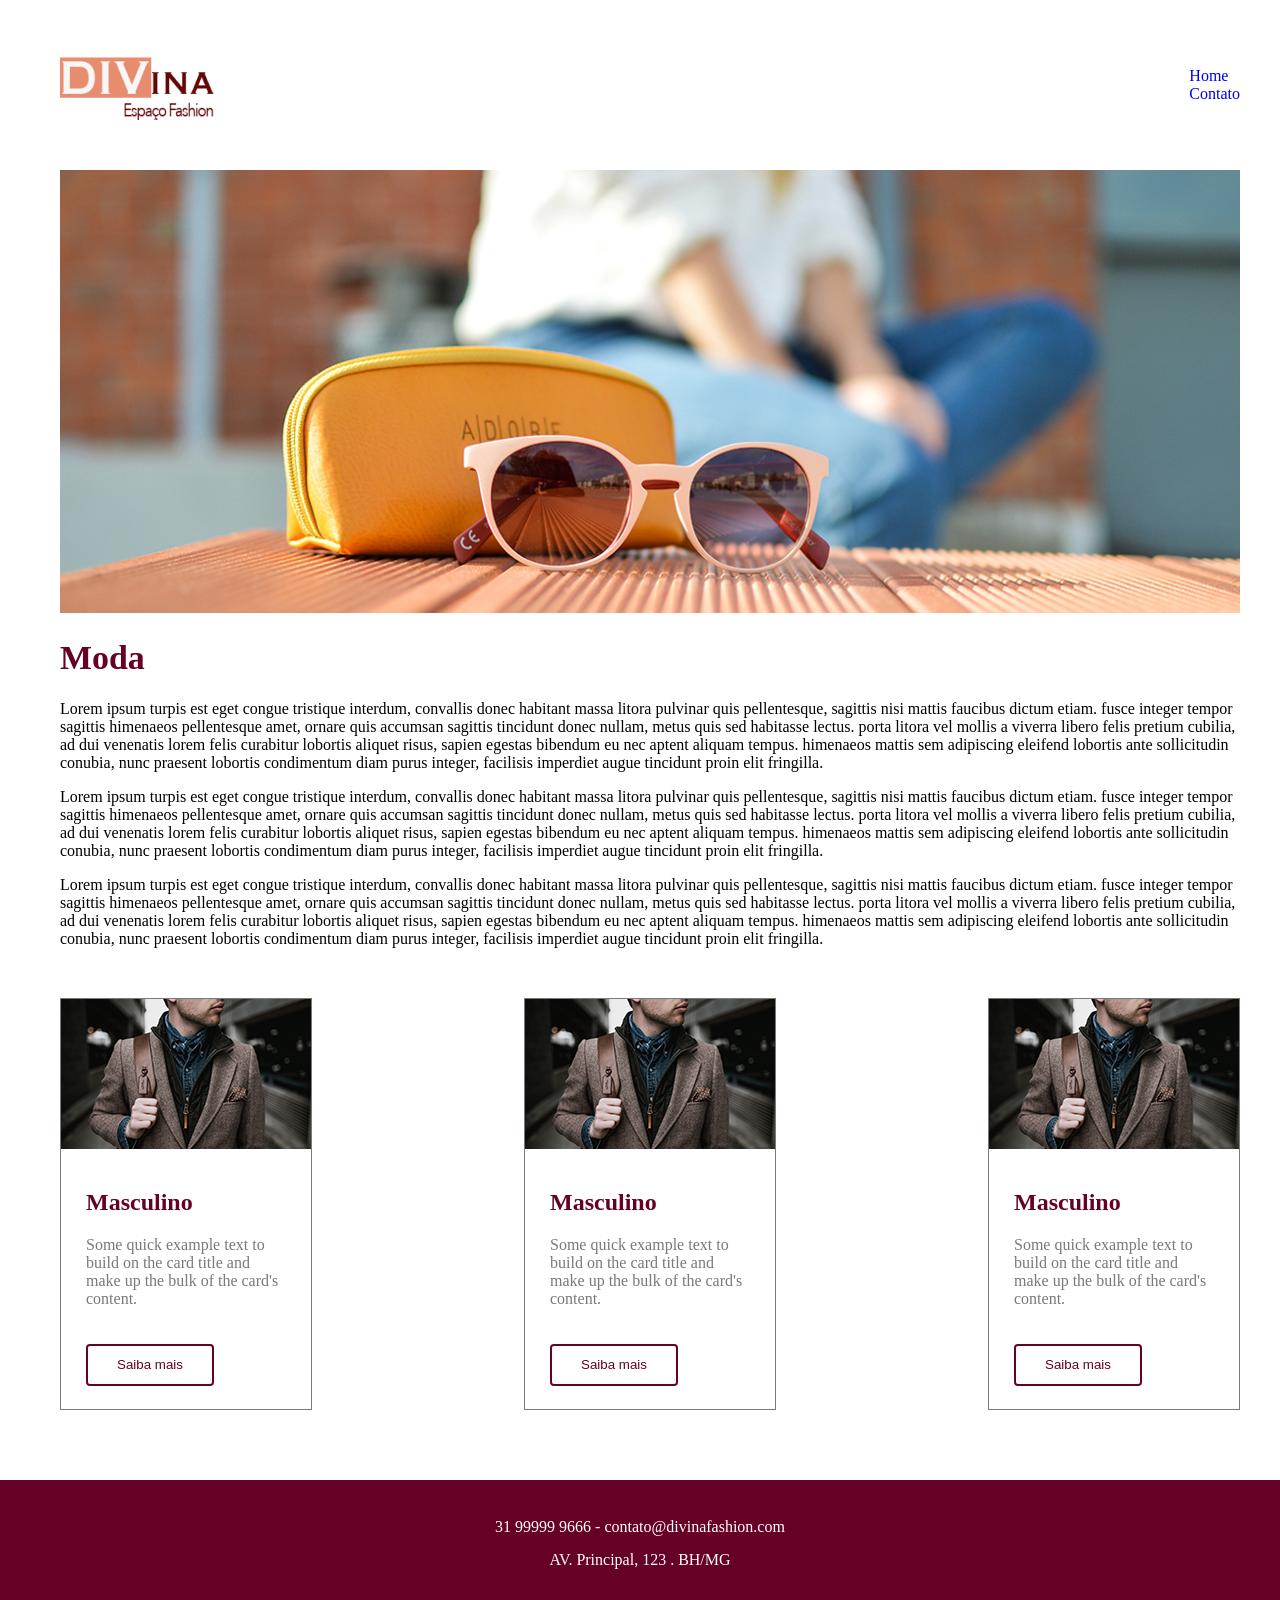
==== home.html @ 15f26ce1 "First commit" ====
<!DOCTYPE html>
<html lang="pt-BR">
<head>
    <meta charset="UTF-8">
    <meta http-equiv="X-UA-Compatible" content="IE=edge">
    <meta name="viewport" content="width=device-width, initial-scale=1.0">
    <title>Divina</title>
    <link rel="stylesheet" href="home.css">
</head>

<body>


    <header class="header container">
        <img src="logo 1.png" alt="Divina Logo">
        <nav class="listas">
            <ul>
                <li><a href="#">Home</a></li>
                <li><a href="contato.html">Contato</a></li>
            </ul>
        </nav>
    </header>

        <main class="conteudo-p container">
            <img src="banner-home 1.png" alt="Banner Divina">
            <h1>Moda</h1>
            <p>Lorem ipsum turpis est eget congue tristique interdum, convallis donec habitant massa litora pulvinar quis
                pellentesque, sagittis nisi mattis faucibus dictum etiam. fusce integer tempor sagittis himenaeos pellentesque
                amet, ornare quis accumsan sagittis tincidunt donec nullam, metus quis sed habitasse lectus. porta litora vel
                mollis a viverra libero felis pretium cubilia, ad dui venenatis lorem felis curabitur lobortis aliquet risus,
                sapien egestas bibendum eu nec aptent aliquam tempus. himenaeos mattis sem adipiscing eleifend lobortis ante
                sollicitudin conubia, nunc praesent lobortis condimentum diam purus integer, facilisis imperdiet augue tincidunt
                proin elit fringilla.</p>

                <p>Lorem ipsum turpis est eget congue tristique interdum, convallis donec habitant massa litora pulvinar quis
                pellentesque, sagittis nisi mattis faucibus dictum etiam. fusce integer tempor sagittis himenaeos pellentesque
                amet, ornare quis accumsan sagittis tincidunt donec nullam, metus quis sed habitasse lectus. porta litora vel
                mollis a viverra libero felis pretium cubilia, ad dui venenatis lorem felis curabitur lobortis aliquet risus,
                sapien egestas bibendum eu nec aptent aliquam tempus. himenaeos mattis sem adipiscing eleifend lobortis ante
                sollicitudin conubia, nunc praesent lobortis condimentum diam purus integer, facilisis imperdiet augue tincidunt
                proin elit fringilla.</p>

                <p>Lorem ipsum turpis est eget congue tristique interdum, convallis donec habitant massa litora pulvinar quis
                pellentesque, sagittis nisi mattis faucibus dictum etiam. fusce integer tempor sagittis himenaeos pellentesque
                amet, ornare quis accumsan sagittis tincidunt donec nullam, metus quis sed habitasse lectus. porta litora vel
                mollis a viverra libero felis pretium cubilia, ad dui venenatis lorem felis curabitur lobortis aliquet risus,
                sapien egestas bibendum eu nec aptent aliquam tempus. himenaeos mattis sem adipiscing eleifend lobortis ante
                sollicitudin conubia, nunc praesent lobortis condimentum diam purus integer, facilisis imperdiet augue tincidunt
                proin elit fringilla.</p>
        </main>

        <article class="cartoes container">

            <div class="cartao">
                <img src="masc 1.png" alt="cartão Homem">
                <div class="texto-cartao">
                    <h2>Masculino</h2>
                    <p>Some quick example text to build on the card title and make up the bulk of the card's content.</p>
                    <button>Saiba mais</button>
                </div>
                
            </div>
            <div class="cartao">
                <img src="masc 1.png" alt="cartão Homem">
                <div class="texto-cartao">
                    <h2>Masculino</h2>
                    <p>Some quick example text to build on the card title and make up the bulk of the card's content.</p>
                    <button>Saiba mais</button>
                </div>
                
            </div>
            <div class="cartao">
                <img src="masc 1.png" alt="cartão Homem">
                <div class="texto-cartao">
                    <h2>Masculino</h2>
                    <p>Some quick example text to build on the card title and make up the bulk of the card's content.</p>
                    <button>Saiba mais</button>
                </div>
                
            </div>
        </article>

        <footer class="ed-footer">
            <div class="conteudo-footer">
                <p>31 99999 9666 - contato@divinafashion.com</p>
                <p>AV. Principal, 123 . BH/MG</p>
            </div>
        </footer>
</body>
</html>
---- home.css ----
:root{
    --cinzae: #6c6969;
    --cinzac: #7d7777;
    --vinho: #660027;
}
/* Css Body */

body{
    font-family: 'Roboto';
    font-size: 0,875rem;
    margin: 0;
    padding: 0 auto;
}

.container{
    box-sizing: border-box;
    max-width: 1200px;
    padding-left: 20px;
    margin-right: 20px;
    margin-left: auto;
    margin-right: auto;
    margin-top: 50px;
    
}
ul,
li{
    list-style: none;
}

a{
    text-decoration: none;
}
/* Css Header */

header{
    display: flex;
    justify-content: space-between;
    align-items: center;
    width: 1200;
}

.lista ul li a{
    color: black;
}

.lista ul{
    display: flex;
    gap: 25px;
}

@media(max-width: 800px){
    .header{
        display: flex;
        width: 200px;
        align-items: flex-start;
        flex-direction: column;
    }
    .lista ul{
        display: flex;
        flex-direction: column;
        align-items: flex-start;
    }
}

/* Css principal do home(conteudos) */

.conteudo-p img{width: 100%;}

.conteudo-p h1{
    font-size: 2.12rem;
    font-weight: bold;
    color: var(--vinho)
}

@media(max-width: 840px){
    .conteudo-p{
        width: 600px;
    }
}
@media(max-width:428px){
    .conteudo-p{
        width: 320px;
    }
    .conteudo-p img {
        display: none;
    }
}

/* Css dos cartões */

.cartoes{
    display: flex;
    justify-content: space-between;

}
.cartao{
    width: 250px;
    height: 410px;
    border: 1px solid var(--cinzac);
}

.texto-cartao h2{
    font-size: 1.5rem;
    color: var(--vinho);
}

.texto-cartao button{
    margin-top: 20px;
    width: 128px;
    height: 42px;
    background: #FFFFFF;
    border: 2px solid var(--vinho);
    border-radius: 4px;
    color: var(--vinho);
    cursor: pointer;
}
.texto-cartao p{
    color: var(--cinzac);
}

.texto-cartao{
    padding: 16px 23px 40px 25px;
}

@media (max-width: 834px) {
    .cartoes {
      display: flex;
      flex-wrap: wrap;
      width: 595px;
      gap: 38px;
    }
  }
  
  @media (max-width: 428px) {
    .cartoes {
      width: 320px;
      display: flex;
      flex-direction: column;
      justify-content: center;
      align-items: center;
    }
  }

/* CSS footer */

.ed-footer{
    margin-top: 70px;
    height: 120px;
    background: var(--vinho);
}

.conteudo-footer{
    display: flex;
    align-items: center;
    padding-top: 30px;
    flex-direction: column;

}

.conteudo-footer p{
    line-height: 1px;
    color: white;
}

.ed-footer-contact{
    display: none;
  margin-top: 70px;
  height: 120px;
  background: var(--vinho);
}
@media (max-width: 428px) {
    .ed-footer-contact {
      display: block;
    }
  }
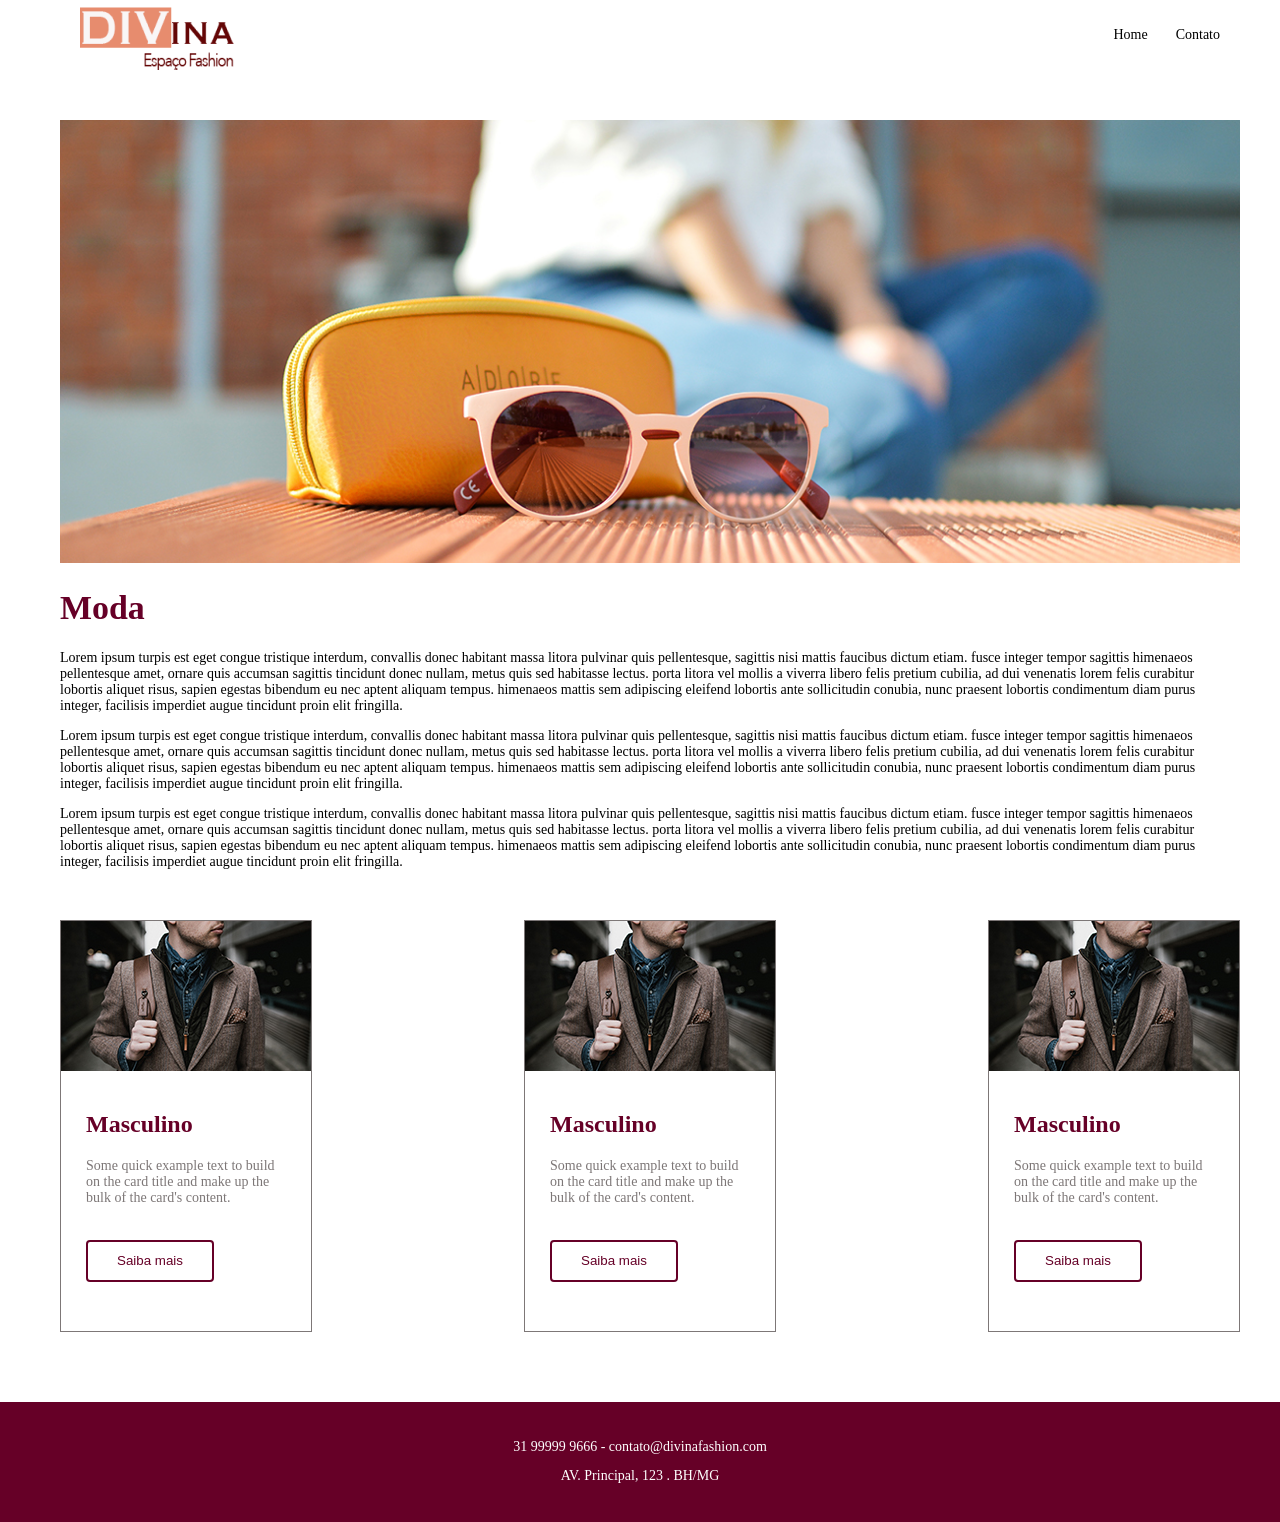
==== commit 86add366: "first commit" ====
--- a/home.html
+++ b/home.html
@@ -5,14 +5,14 @@
     <meta http-equiv="X-UA-Compatible" content="IE=edge">
     <meta name="viewport" content="width=device-width, initial-scale=1.0">
     <title>Divina</title>
-    <link rel="stylesheet" href="home.css">
+    <link rel="stylesheet" href="style.css">
 </head>
 
 <body>
 
 
     <header class="header container">
-        <img src="logo 1.png" alt="Divina Logo">
+        <img src="imagens/logo 1.png" alt="Divina Logo">
         <nav class="listas">
             <ul>
                 <li><a href="#">Home</a></li>
@@ -22,7 +22,7 @@
     </header>
 
         <main class="conteudo-p container">
-            <img src="banner-home 1.png" alt="Banner Divina">
+            <img src="imagens/banner-home 1.png" alt="Banner Divina">
             <h1>Moda</h1>
             <p>Lorem ipsum turpis est eget congue tristique interdum, convallis donec habitant massa litora pulvinar quis
                 pellentesque, sagittis nisi mattis faucibus dictum etiam. fusce integer tempor sagittis himenaeos pellentesque
@@ -52,7 +52,7 @@
         <article class="cartoes container">
 
             <div class="cartao">
-                <img src="masc 1.png" alt="cartão Homem">
+                <img src="imagens/masc 1.png" alt="cartão Homem">
                 <div class="texto-cartao">
                     <h2>Masculino</h2>
                     <p>Some quick example text to build on the card title and make up the bulk of the card's content.</p>
@@ -61,7 +61,7 @@
                 
             </div>
             <div class="cartao">
-                <img src="masc 1.png" alt="cartão Homem">
+                <img src="imagens/masc 1.png" alt="cartão Homem">
                 <div class="texto-cartao">
                     <h2>Masculino</h2>
                     <p>Some quick example text to build on the card title and make up the bulk of the card's content.</p>
@@ -70,7 +70,7 @@
                 
             </div>
             <div class="cartao">
-                <img src="masc 1.png" alt="cartão Homem">
+                <img src="imagens/masc 1.png" alt="cartão Homem">
                 <div class="texto-cartao">
                     <h2>Masculino</h2>
                     <p>Some quick example text to build on the card title and make up the bulk of the card's content.</p>
--- a/style.css
+++ b/style.css
@@ -0,0 +1,6 @@
+/* CSS da home */
+@import url(home.css);
+
+/* CSS do contato */
+@import url(contato.css);
+
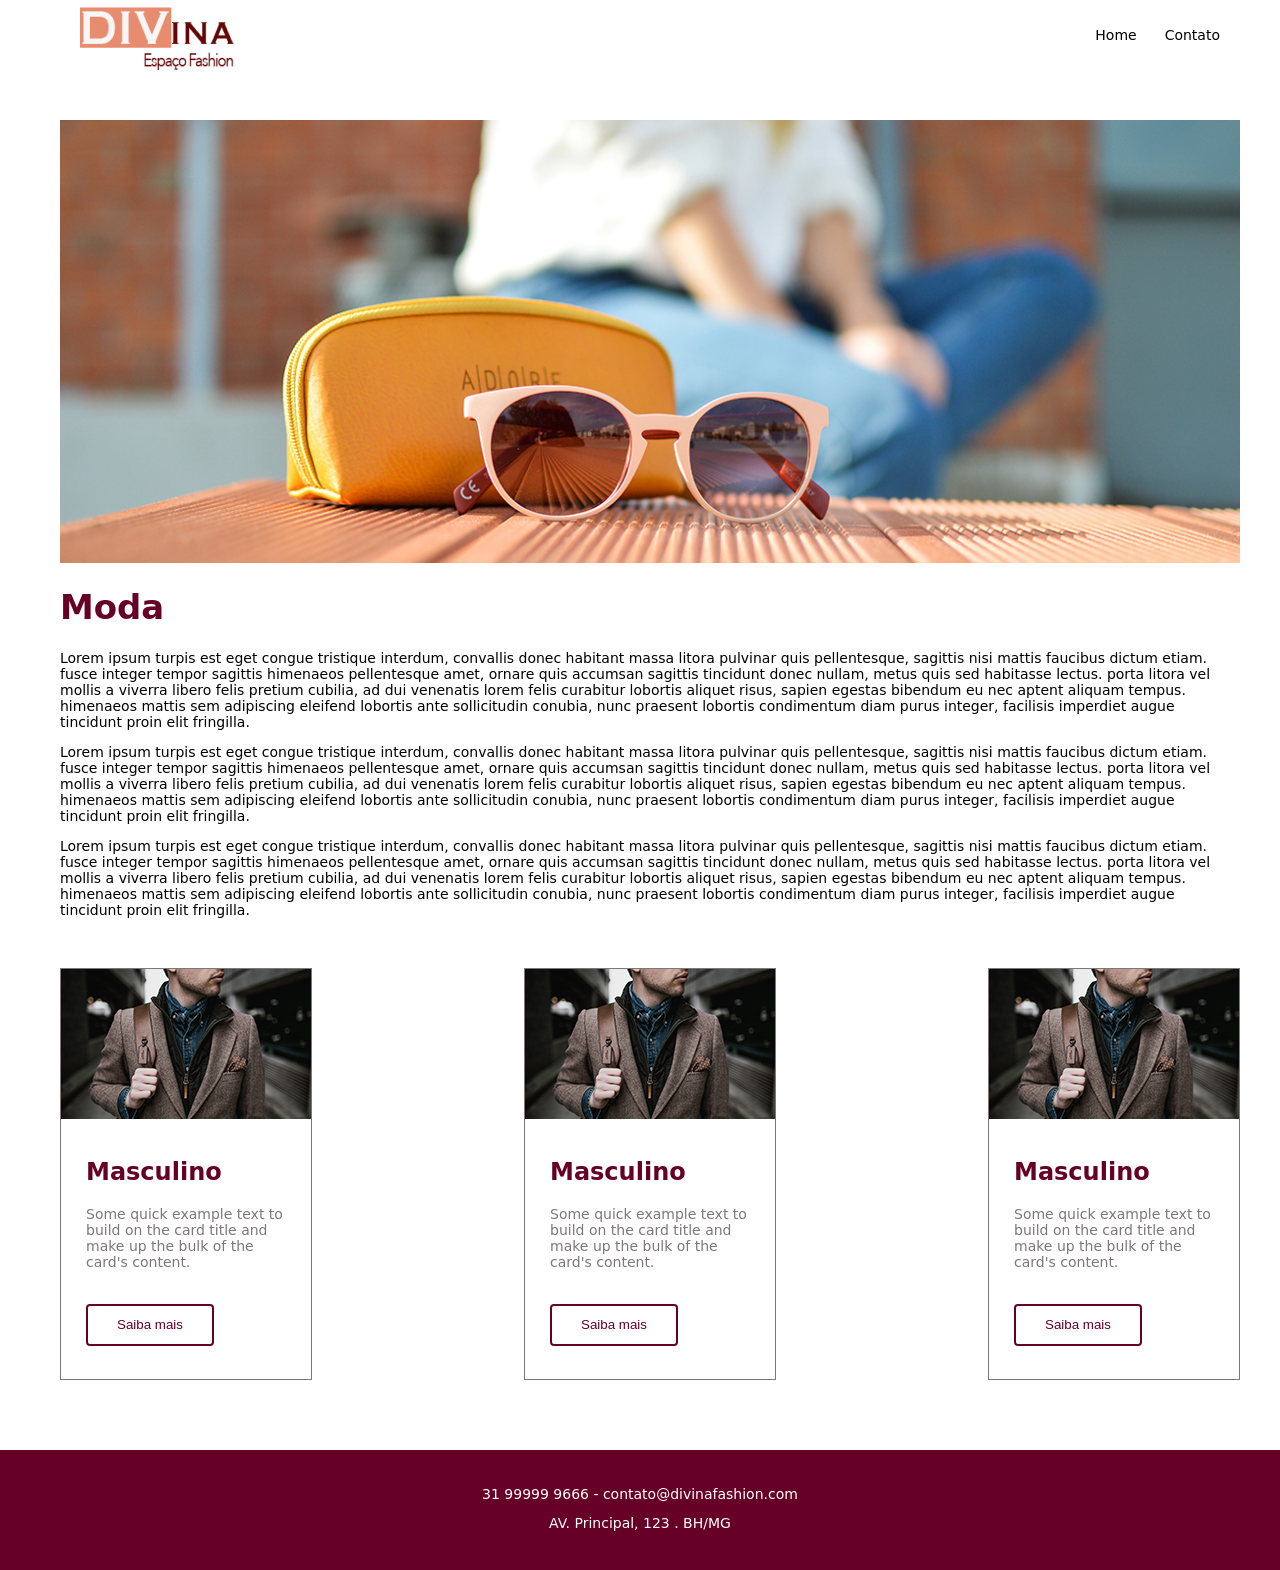
==== commit 37a57924: "First commit" ====
--- a/home.html
+++ b/home.html
@@ -5,7 +5,7 @@
     <meta http-equiv="X-UA-Compatible" content="IE=edge">
     <meta name="viewport" content="width=device-width, initial-scale=1.0">
     <title>Divina</title>
-    <link rel="stylesheet" href="style.css">
+    <link rel="stylesheet" href="css/style.css">
 </head>
 
 <body>
--- a/css/style.css
+++ b/css/style.css
@@ -0,0 +1,6 @@
+/* CSS da home */
+@import url(home.css);
+
+/* CSS do contato */
+@import url(contato.css);
+
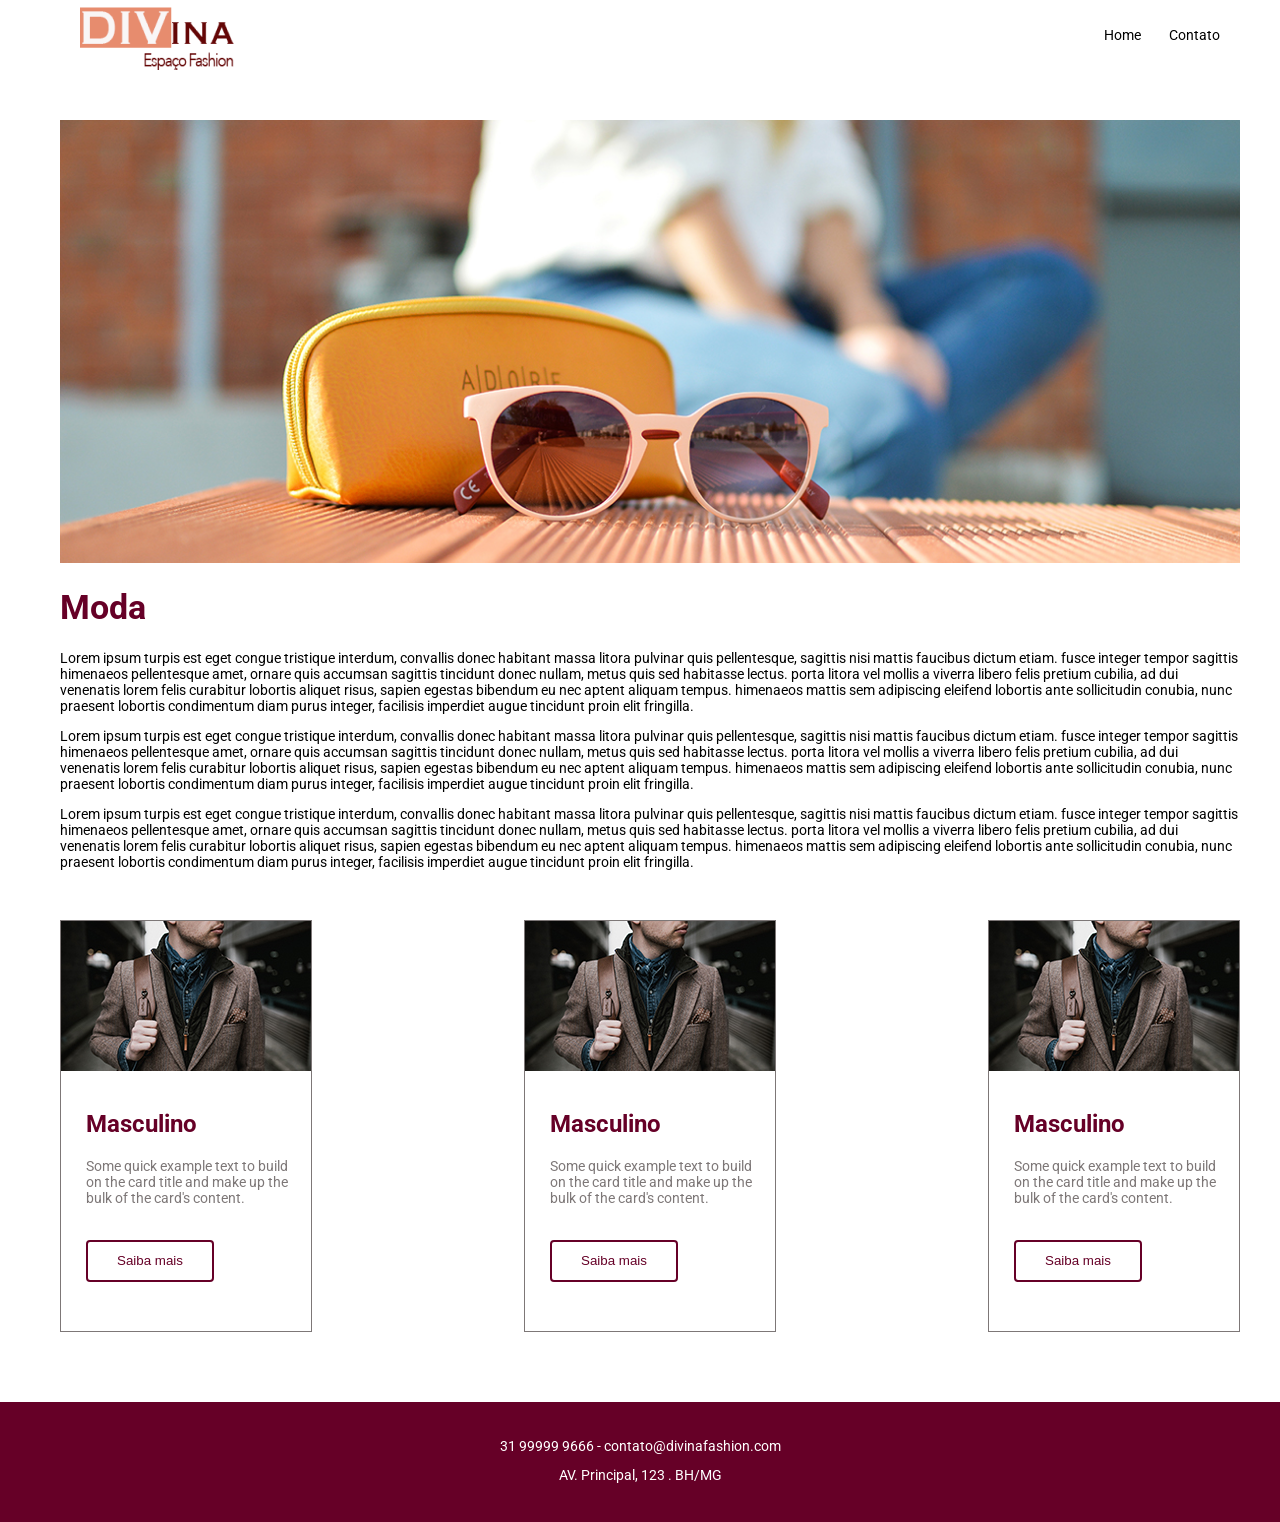
==== commit 434f6d4e: "First commit" ====
--- a/home.html
+++ b/home.html
@@ -6,6 +6,10 @@
     <meta name="viewport" content="width=device-width, initial-scale=1.0">
     <title>Divina</title>
     <link rel="stylesheet" href="css/style.css">
+    <link rel="preconnect" href="https://fonts.googleapis.com">
+    <link rel="preconnect" href="https://fonts.gstatic.com" crossorigin>
+    <link href="https://fonts.googleapis.com/css2?family=Roboto&display=swap" rel="stylesheet">
+
 </head>
 
 <body>
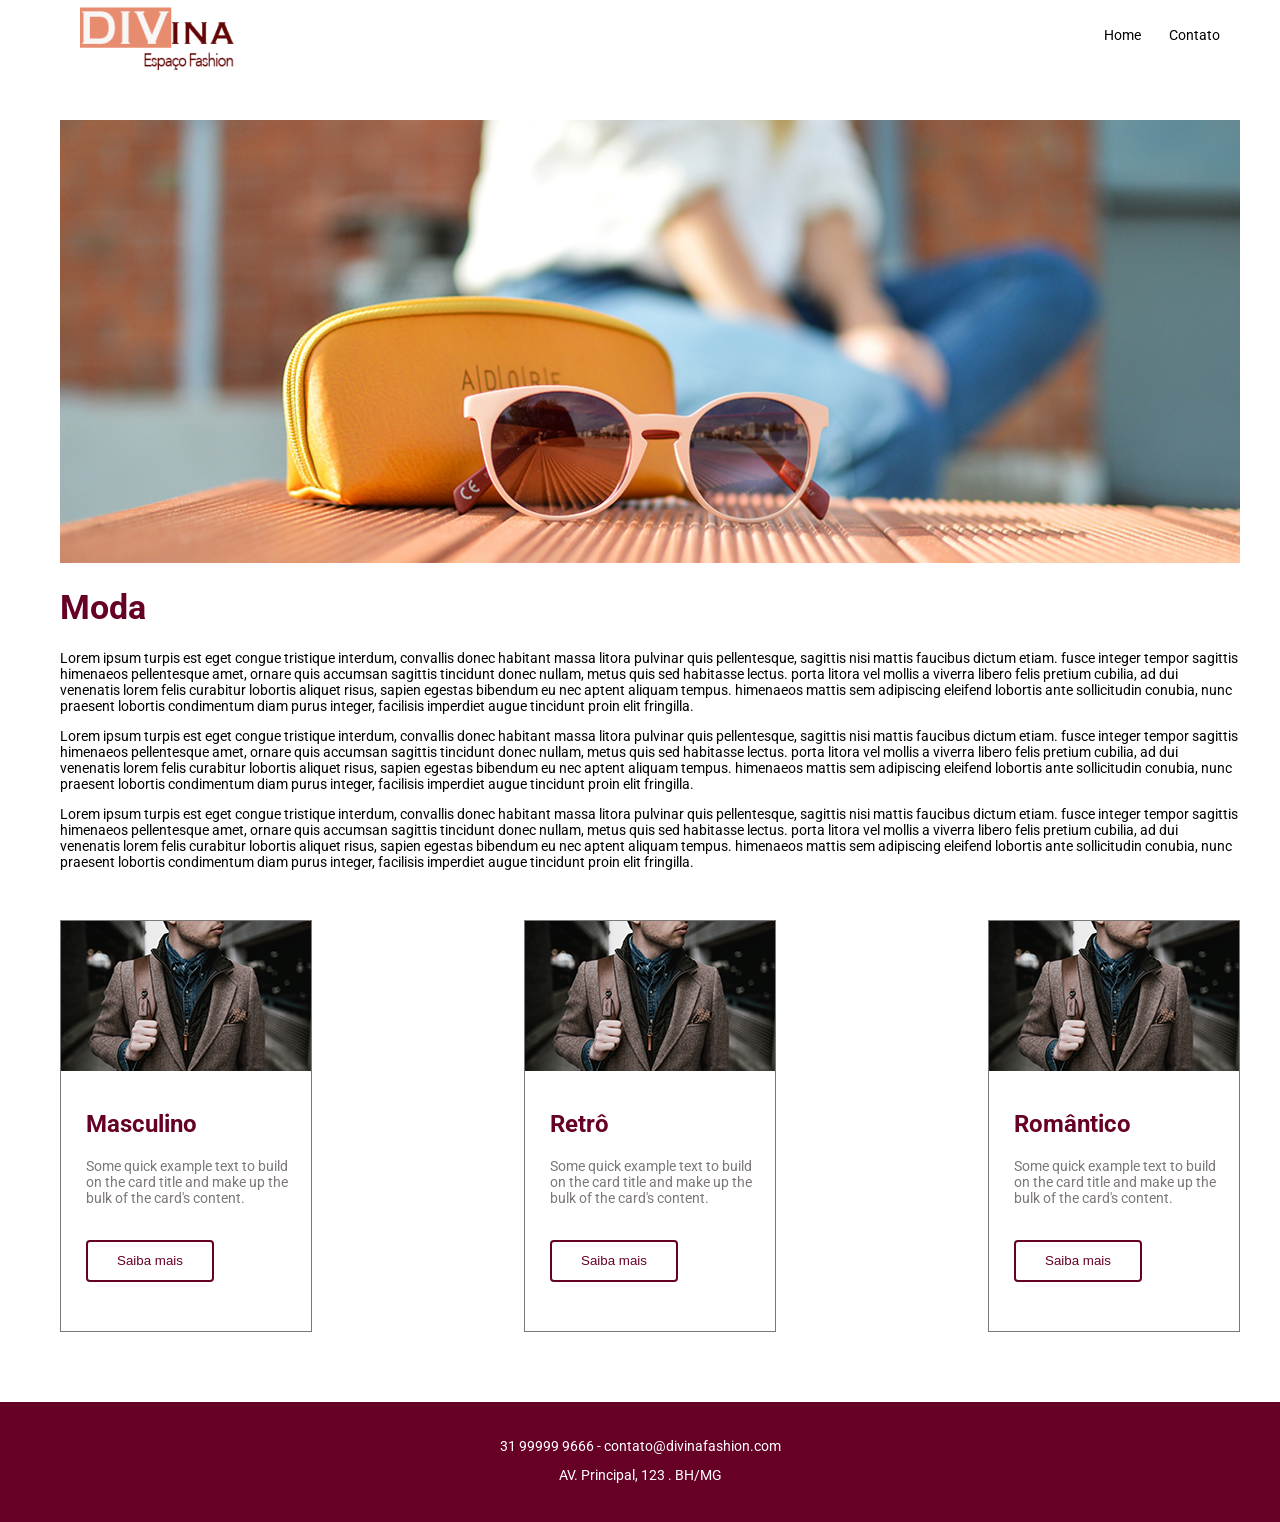
==== commit fac0ff95: "First commit" ====
--- a/home.html
+++ b/home.html
@@ -67,7 +67,7 @@
             <div class="cartao">
                 <img src="imagens/masc 1.png" alt="cartão Homem">
                 <div class="texto-cartao">
-                    <h2>Masculino</h2>
+                    <h2>Retrô</h2>
                     <p>Some quick example text to build on the card title and make up the bulk of the card's content.</p>
                     <button>Saiba mais</button>
                 </div>
@@ -76,7 +76,7 @@
             <div class="cartao">
                 <img src="imagens/masc 1.png" alt="cartão Homem">
                 <div class="texto-cartao">
-                    <h2>Masculino</h2>
+                    <h2>Romântico</h2>
                     <p>Some quick example text to build on the card title and make up the bulk of the card's content.</p>
                     <button>Saiba mais</button>
                 </div>
